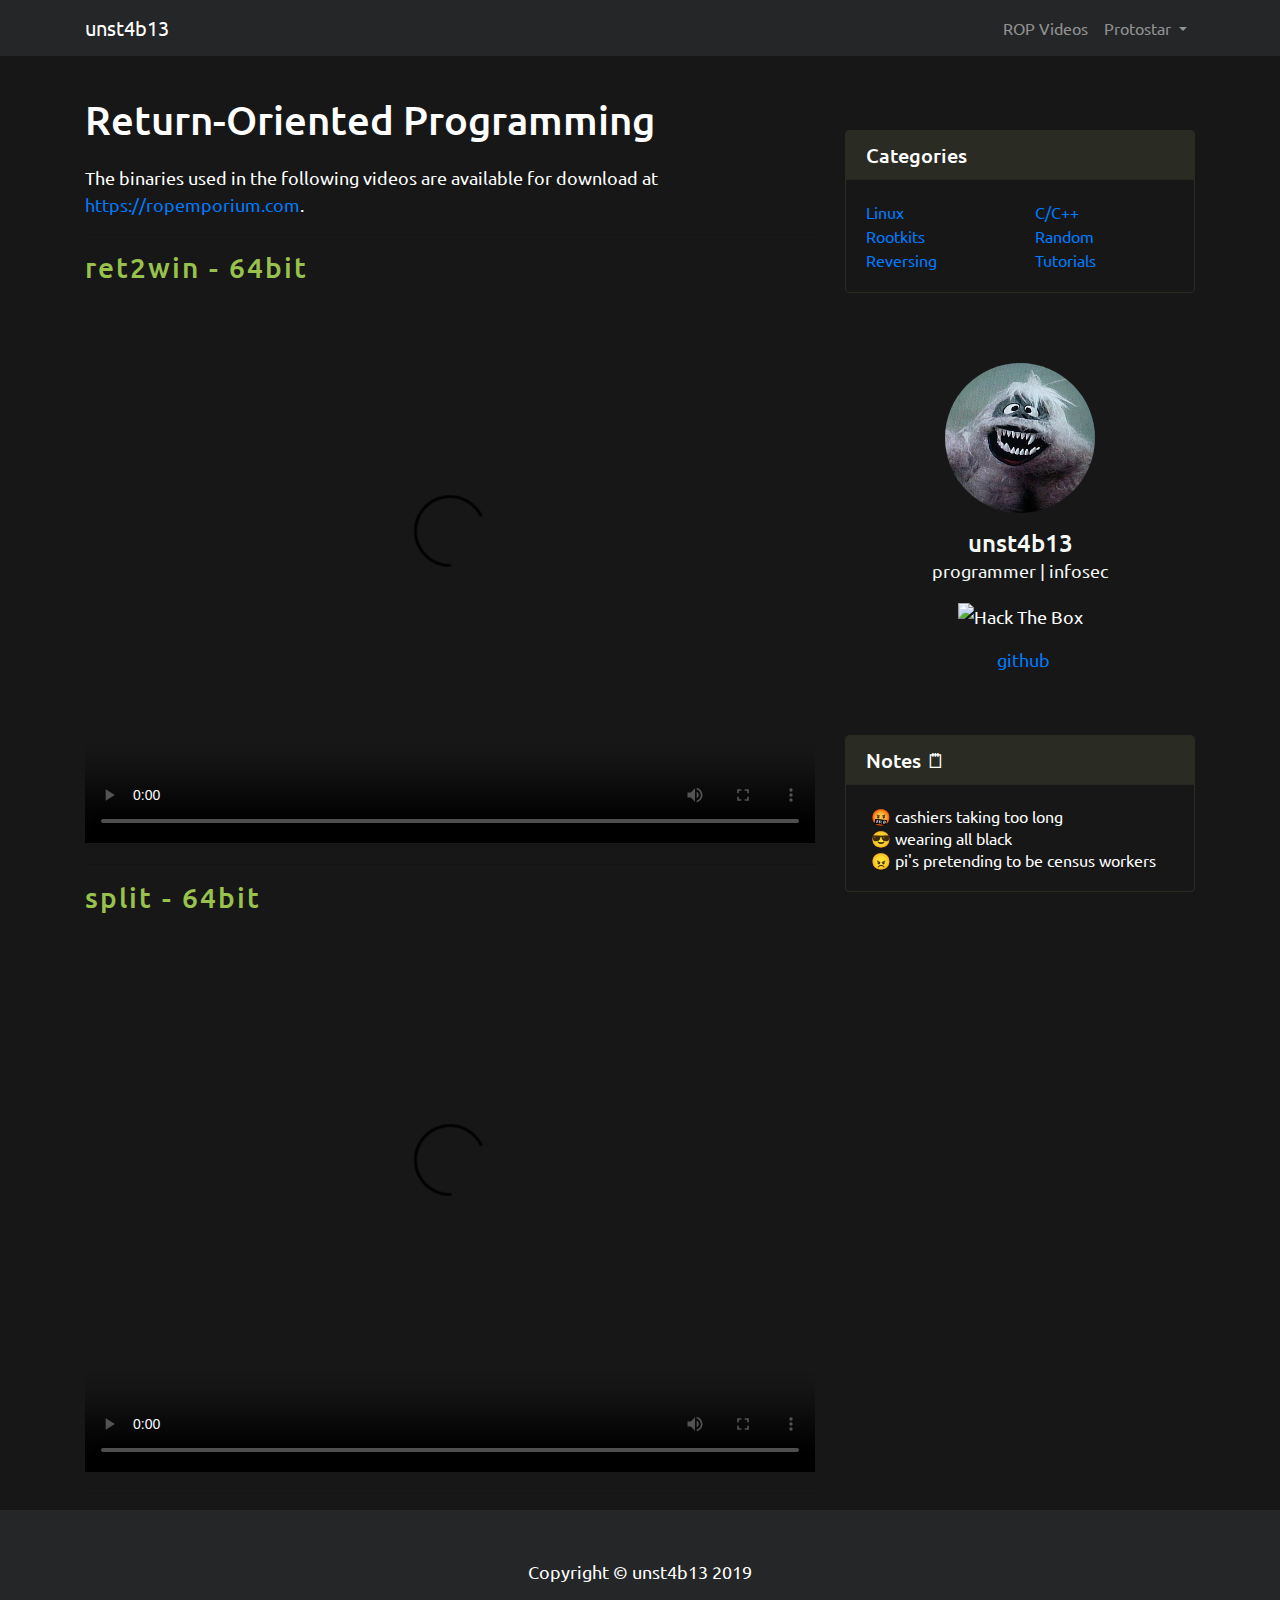
==== rop.html @ 7a745cf6 "init commit" ====
<!DOCTYPE html>
<html lang="en">

<head>

  <meta charset="utf-8">
  <meta name="viewport" content="width=device-width, initial-scale=1, shrink-to-fit=no">
  <meta name="description" content="">
  <meta name="author" content="">

  <title>unst4b13 - ROP</title>
  <link href="vendor/bootstrap/css/bootstrap.min.css" rel="stylesheet">
  <link href="./css/blog-home.css" rel="stylesheet">
  <link rel="stylesheet" href="https://use.fontawesome.com/releases/v5.8.1/css/all.css" integrity="sha384-50oBUHEmvpQ+1lW4y57PTFmhCaXp0ML5d60M1M7uH2+nqUivzIebhndOJK28anvf" crossorigin="anonymous">

</head>

<body style="background-color: #171717;color:white;">

  <!-- Navigation -->
  <nav class="navbar navbar-expand-lg navbar-dark fixed-top">
    <div class="container">
      <a class="navbar-brand" href="index.html">unst4b13</a>
      <button class="navbar-toggler" type="button" data-toggle="collapse" data-target="#navbarResponsive" aria-controls="navbarResponsive" aria-expanded="false" aria-label="Toggle navigation">
        <span class="navbar-toggler-icon"></span>
      </button>
      <div class="collapse navbar-collapse" id="navbarResponsive">
        <ul class="navbar-nav ml-auto">
          <li class="nav-item active">

          </li>
          <li class="nav-item">
            <a class="nav-link" href="rop.html">ROP Videos</a>
          </li>
          <li class="nav-item dropdown">
              <a class="nav-link dropdown-toggle" href="#" id="navbarDropdownMenuLink" role="button" data-toggle="dropdown" aria-haspopup="true" aria-expanded="false">
                  Protostar
              </a>
          <div class="dropdown-menu" aria-labelledby="navbarDropdownMenuLink">
              <a class="dropdown-item" href="stack.html">Stack Exploits</a>
              <a class="dropdown-item" href="heap.html">Heap Exploits</a>
          </div>
      </li>

        </ul>
      </div>
    </div>
  </nav>

  <!-- Page Content -->
  <div class="container">

    <div class="row">
        <div class="col-md-8">
            <h1 style="margin-top:1em;margin-bottom:0.5em;">Return-Oriented Programming</h1>
            <p>The binaries used in the following videos are available for download at <a href="https://ropemporium.com/">https://ropemporium.com</a>.</p>
            <hr>
            <h3 style="margin-bottom: -1.5em;color:#99c24d;;letter-spacing: 2px;">ret2win - 64bit</h3>
            <video controls="controls" width="100%" height="600"  name="ret2win" src="./media/ret2win.mov" poster="./media/ret2winthumb.png"></video>
            <hr>
            <h3 style="margin-bottom: -1.5em;color:#99c24d;;letter-spacing: 2px;">split - 64bit</h3>
            <video controls="controls" width="100%" height="600"  name="ret2win" src="./media/split.mov" poster="./media/splitthumb.png"></video>
            <hr>
   



        </div>


      <!-- Sidebar Widgets Column -->
      <div class="col-md-4" style="margin-top:50px;background-color: #171717;"">

                <!-- Categories Widget -->
                <div class="card my-4" style="background-color: #171717;border-color: #2a2c24">
                    <h5 class="card-header" style="background-color: #2a2c24;">Categories</h5>
                    <div class="card-body">
                      <div class="row">
                        <div class="col-lg-6">
                          <ul class="list-unstyled mb-0">
                            <li>
                              <a href="#">Linux</a>
                            </li>
                            <li>
                              <a href="#">Rootkits</a>
                            </li>
                            <li>
                              <a href="#">Reversing</a>
                            </li>
                          </ul>
                        </div>
                        <div class="col-lg-6">
                          <ul class="list-unstyled mb-0">
                            <li>
                              <a href="#">C/C++</a>
                            </li>
                            <li>
                              <a href="#">Random</a>
                            </li>
                            <li>
                              <a href="#">Tutorials</a>
                            </li>
                          </ul>
                        </div>
                      </div>
                    </div>
                  </div>

                      <!-- Side Widget -->
        <div class="card my-4" style="border-color: transparent;background-color: #171717;">
            <h5 class="card-header" style="visibility: hidden;"></h5>
            <div class="card-body">
              <p class="text-center"><img src="./images/SNOW.jpeg" style="border-radius: 50%; height:150px;"></p>
              <h4 class="text-center" style="color:#f4f9f5">unst4b13</h4>
              <p class="text-center" style="color:#f4f9f5;margin-top:-0.5em;">programmer | infosec</p>
              <p class="text-center"><img src="https://www.hackthebox.eu/badge/image/91580" alt="Hack The Box"> </p> 
              <p class="text-center" style="margin-top: 0.5em;"><i class="fab fa-github" style="padding-right:2%; color: #f4f9f5;"></i><a href="https://github.com/unst4b13">github</a></p>
            </div>
          </div>

          <div class="card my-4" style="background-color: #171717;border-color: #2a2c24">
            <h5 class="card-header" style="background-color: #2a2c24;">Notes 🗒</h5>
            <div class="card-body" style="padding-left:25px;">
              <div class="row">
                <div class="col-lg-12" style="line-height: 22px;">
                  <ul class="list-unstyled mb-0" style="font-size: 16px;">
                    <li>🤬  cashiers taking too long</li>
                    <li>😎  wearing all black</li>
                    <li>😠  pi's pretending to be census workers</li>
                  </ul>
                  </div>
                </div>
                </div>
              </div>
            </div>

    </div>
    <!-- /.row -->

  </div>
  <!-- /.container -->

  <!-- Footer -->
  <footer class="py-5 ">
    <div class="container">
      <p class="m-0 text-center text-white">Copyright &copy; unst4b13 2019</p>
    </div>
    <!-- /.container -->
  </footer>

  <!-- Bootstrap core JavaScript -->
  <script src="vendor/jquery/jquery.min.js"></script>
  <script src="vendor/bootstrap/js/bootstrap.bundle.min.js"></script>

</body>

</html>
---- css/blog-home.css ----
@import url('https://fonts.googleapis.com/css?family=Ubuntu&display=swap');

.navbar {
  background-color: #252627;
}

.navbar a:hover {
  color: #fe8a45;
}

body {
  padding-top: 56px;
  font-family: 'Ubuntu', sans-serif;
}

.py-5 {
  background-color: #252627;;
}

a:hover{
  color: #fe8a45;
}

p {
  font-size: 18px;
}

.variable {
  color: #7dc3fd;
  letter-spacing: 2px;
}

.integer {
  color:#f21b3f;
  letter-spacing: 2px;
}

.function {
  color:#d138bf;
  letter-spacing: 2px;
}

.instruction {
  color:#97cc04;
  letter-spacing: 2px;
}

.address {
  color:#eeb902;
  letter-spacing: 2px;
}
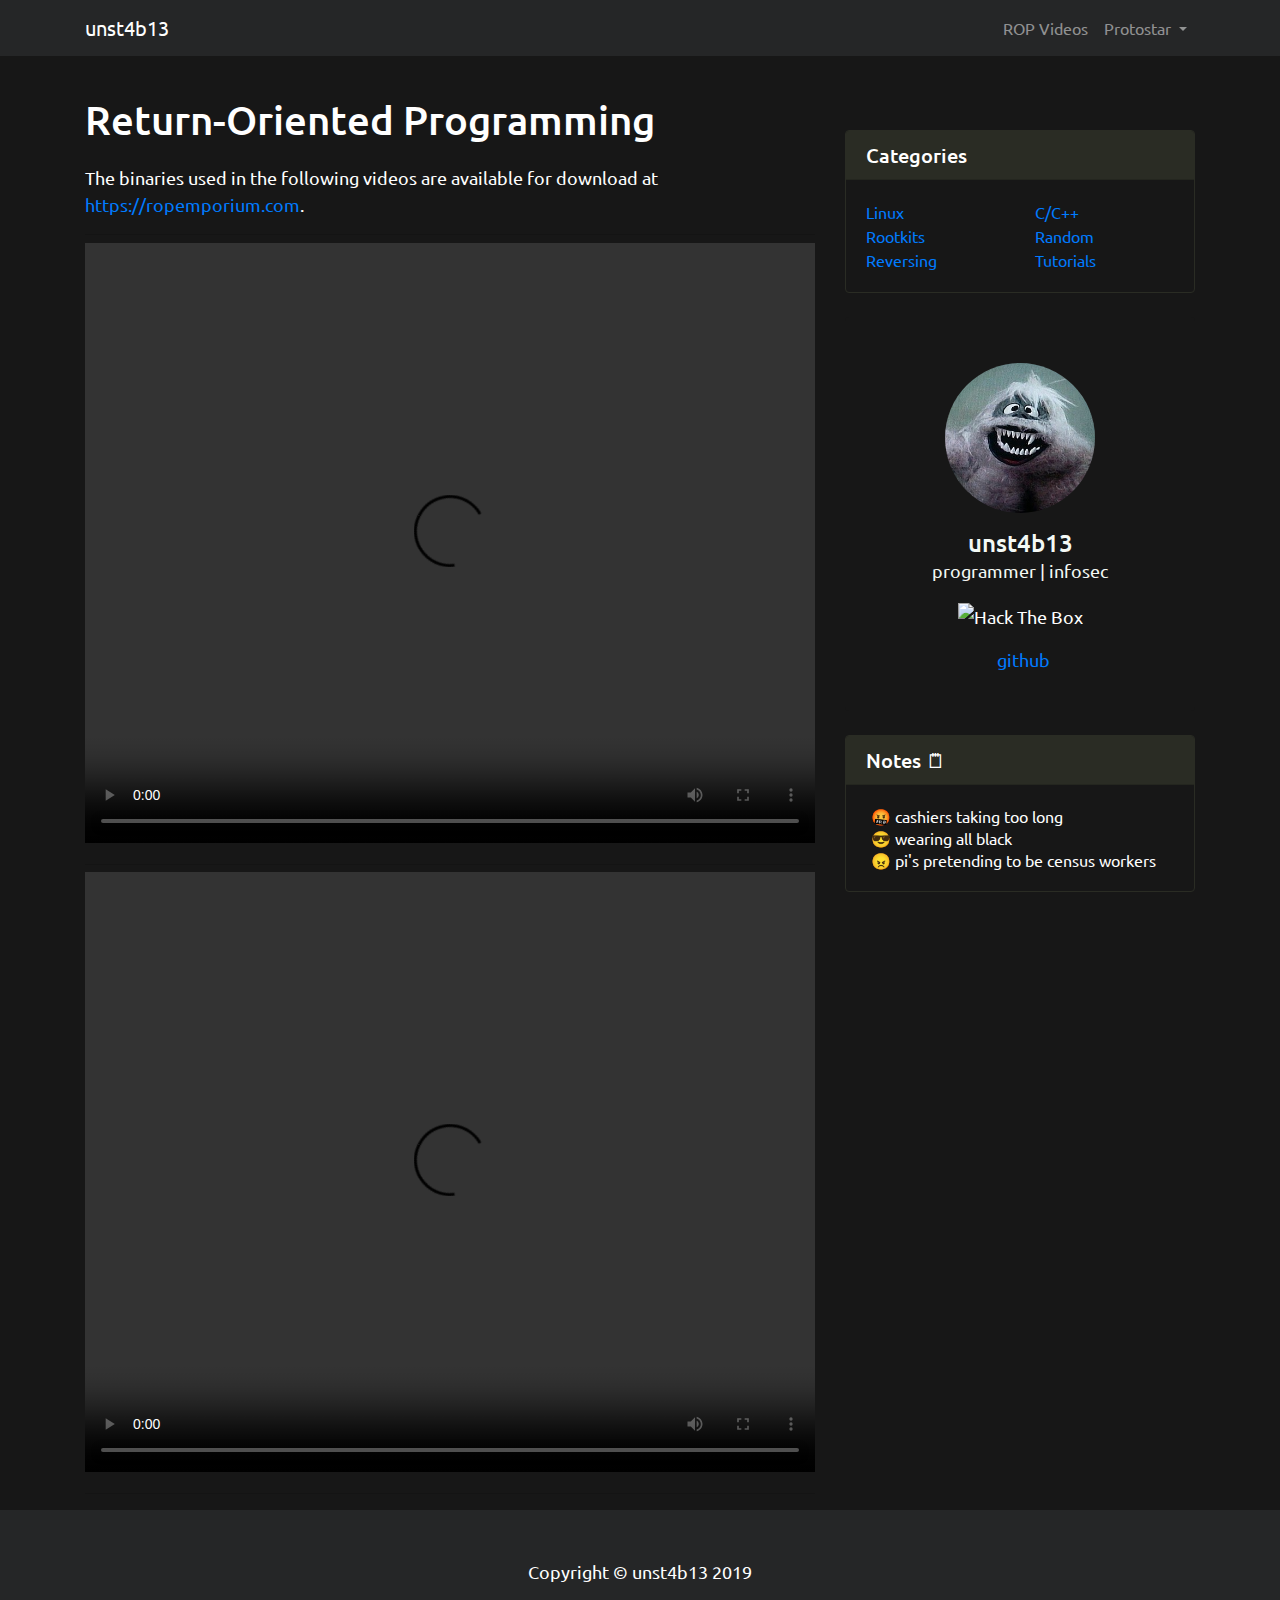
==== commit 6b4b579a: "added correct links" ====
--- a/rop.html
+++ b/rop.html
@@ -56,10 +56,10 @@
             <p>The binaries used in the following videos are available for download at <a href="https://ropemporium.com/">https://ropemporium.com</a>.</p>
             <hr>
             <h3 style="margin-bottom: -1.5em;color:#99c24d;;letter-spacing: 2px;">ret2win - 64bit</h3>
-            <video controls="controls" width="100%" height="600"  name="ret2win" src="./media/ret2win.mov" poster="./media/ret2winthumb.png"></video>
+            <video controls="controls" width="100%" height="600"  name="ret2win" src="https://youtu.be/bIt3TAIMOOs"></video>
             <hr>
             <h3 style="margin-bottom: -1.5em;color:#99c24d;;letter-spacing: 2px;">split - 64bit</h3>
-            <video controls="controls" width="100%" height="600"  name="ret2win" src="./media/split.mov" poster="./media/splitthumb.png"></video>
+            <video controls="controls" width="100%" height="600"  name="ret2win" src="https://youtu.be/bIt3TAIMOOs"></video>
             <hr>
    
 
@@ -154,4 +154,4 @@
 
 </body>
 
-</html>+</html>
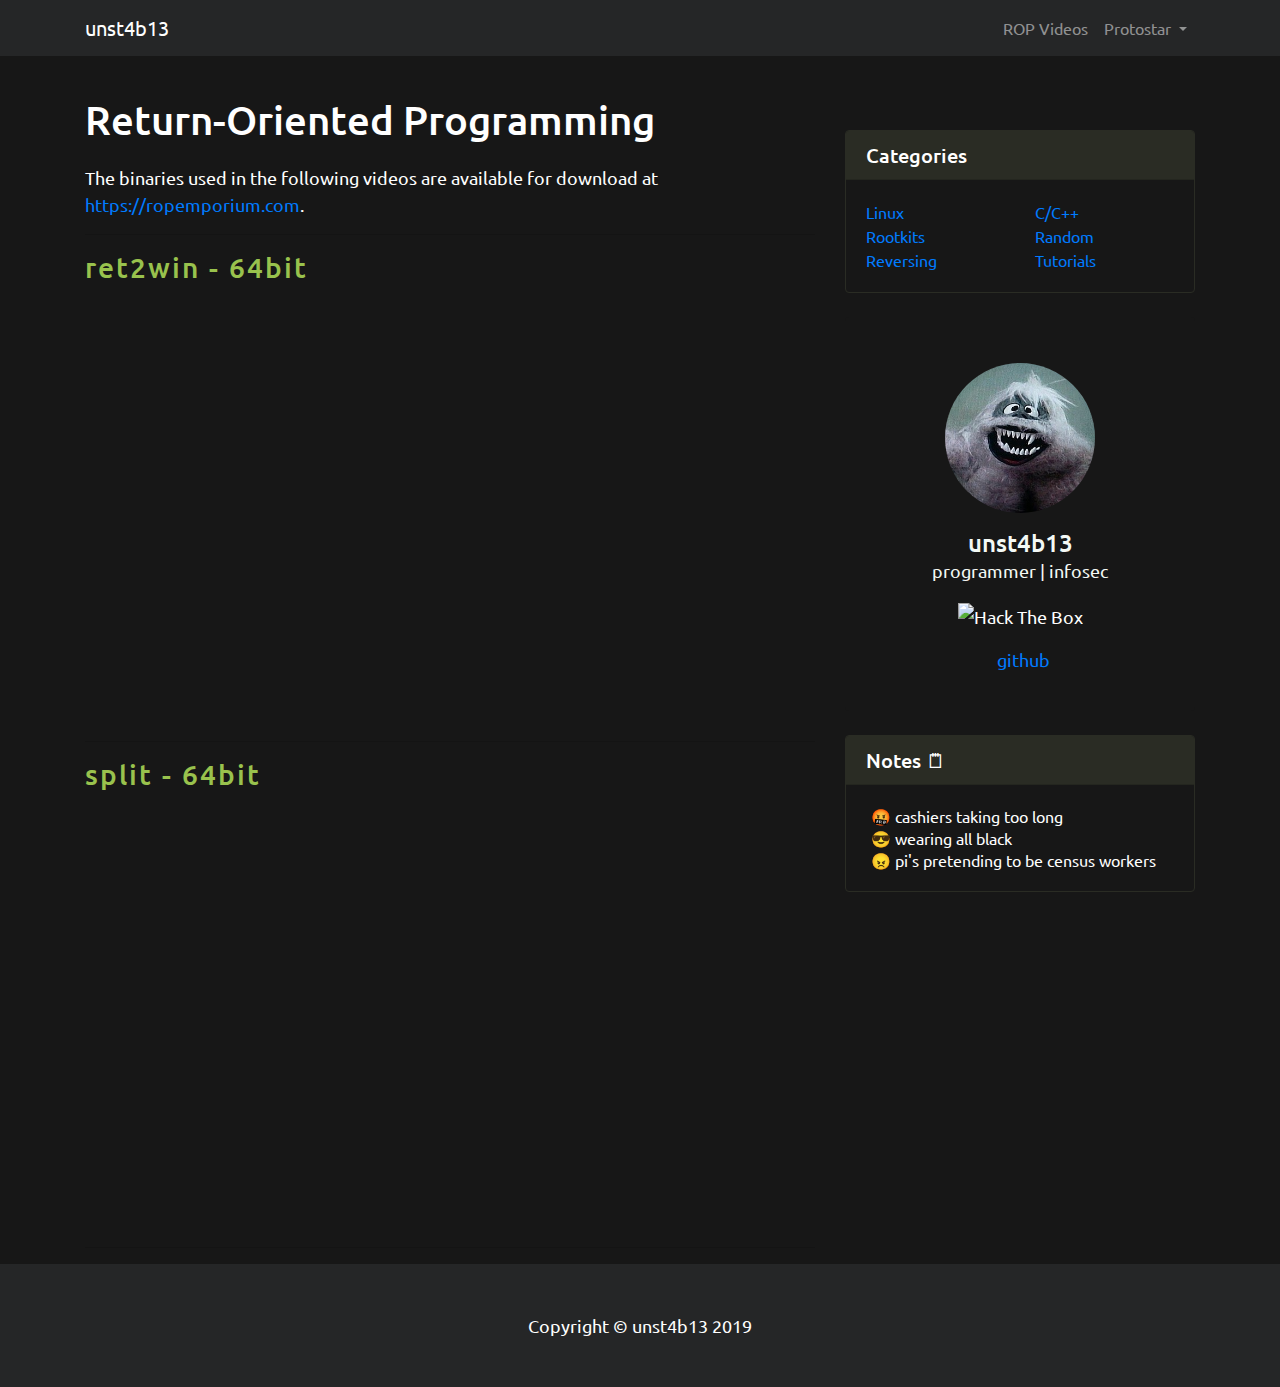
==== commit 4aa88914: "margin-bottom" ====
--- a/rop.html
+++ b/rop.html
@@ -55,12 +55,12 @@
             <h1 style="margin-top:1em;margin-bottom:0.5em;">Return-Oriented Programming</h1>
             <p>The binaries used in the following videos are available for download at <a href="https://ropemporium.com/">https://ropemporium.com</a>.</p>
             <hr>
-            <h3 style="margin-bottom: -1.5em;color:#99c24d;;letter-spacing: 2px;">ret2win - 64bit</h3>
-            <video controls="controls" width="100%" height="600"  name="ret2win" src="https://youtu.be/bIt3TAIMOOs"></video>
-            <hr>
-            <h3 style="margin-bottom: -1.5em;color:#99c24d;;letter-spacing: 2px;">split - 64bit</h3>
-            <video controls="controls" width="100%" height="600"  name="ret2win" src="https://youtu.be/bIt3TAIMOOs"></video>
-            <hr>
+            <h3 style="margin-bottom:20px;color:#99c24d;;letter-spacing: 2px;">ret2win - 64bit</h3>
+<iframe width="100%" height="415" src="https://www.youtube.com/embed/bIt3TAIMOOs" frameborder="0" allow="accelerometer; autoplay; encrypted-media; gyroscope; picture-in-picture" allowfullscreen></iframe>            
+<hr>
+            <h3 style="margin-bottom:20px;color:#99c24d;;letter-spacing: 2px;">split - 64bit</h3>
+<iframe width="100%" height="415" src="https://www.youtube.com/embed/vnn6SFfGOy4" frameborder="0" allow="accelerometer; autoplay; encrypted-media; gyroscope; picture-in-picture" allowfullscreen></iframe>            
+<hr>
    
 
 
